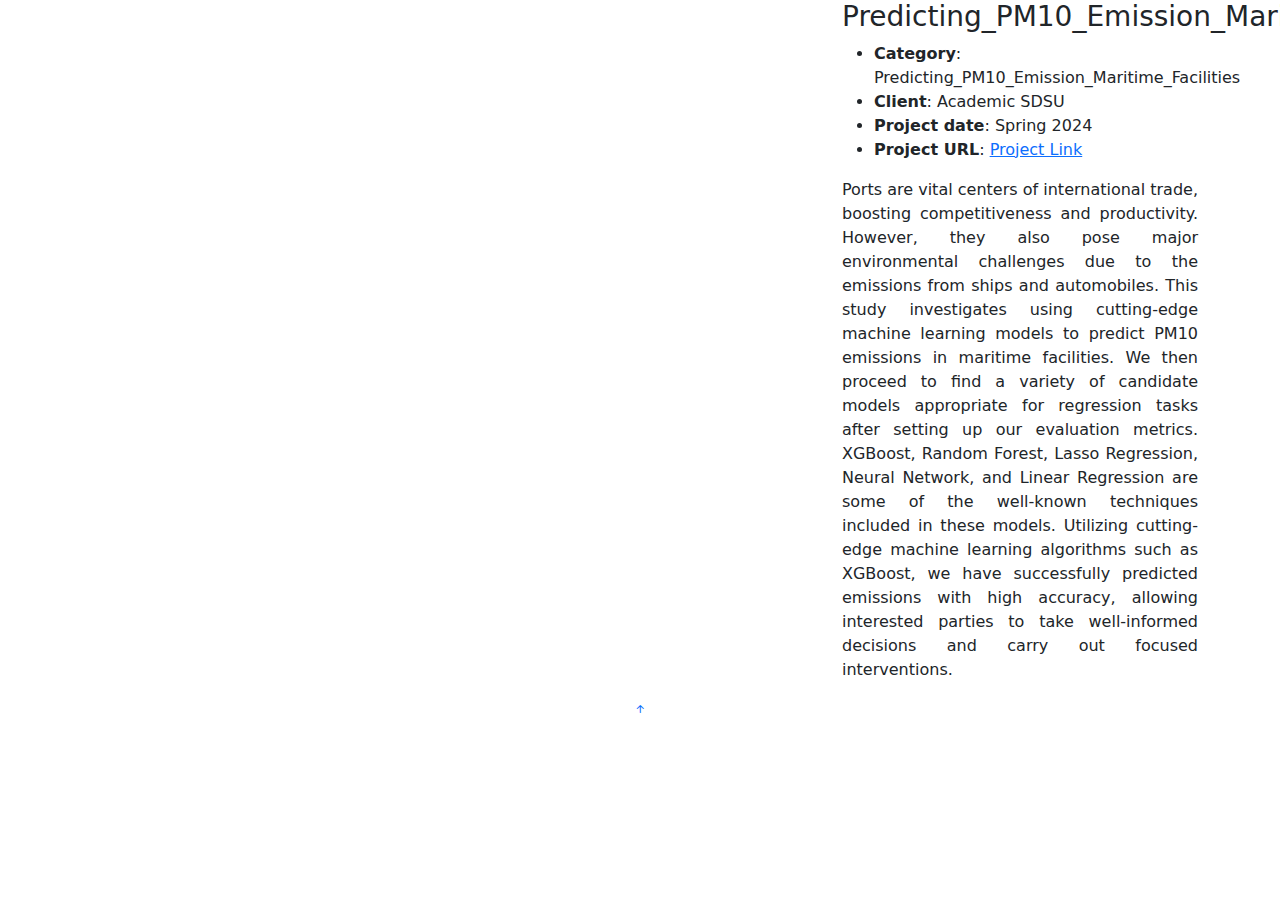
==== portfolio-details p8.html @ df0a96cd "Add files via upload" ====
<!DOCTYPE html>
<html lang="en">

<head>
  <meta charset="utf-8">
  <meta content="width=device-width, initial-scale=1.0" name="viewport">

  <title>Portfolio Details - Personal Bootstrap Template</title>
  <meta content="" name="description">
  <meta content="" name="keywords">

  <!-- Favicons -->
  <link href="assets/img/favicon.png" rel="icon">
  <link href="assets/img/apple-touch-icon.png" rel="apple-touch-icon">

  <!-- Google Fonts -->
  <link href="https://fonts.googleapis.com/css?family=Open+Sans:300,300i,400,400i,600,600i,700,700i|Raleway:300,300i,400,400i,500,500i,600,600i,700,700i|Poppins:300,300i,400,400i,500,500i,600,600i,700,700i" rel="stylesheet">

  <!-- Vendor CSS Files -->
  <link href="assets/vendor/aos/aos.css" rel="stylesheet">
  <link href="assets/vendor/bootstrap/css/bootstrap.min.css" rel="stylesheet">
  <link href="assets/vendor/bootstrap-icons/bootstrap-icons.css" rel="stylesheet">
  <link href="assets/vendor/boxicons/css/boxicons.min.css" rel="stylesheet">
  <link href="assets/vendor/glightbox/css/glightbox.min.css" rel="stylesheet">
  <link href="assets/vendor/swiper/swiper-bundle.min.css" rel="stylesheet">

  <!-- Template Main CSS File -->
  <link href="assets/css/style.css" rel="stylesheet">

  <!-- =======================================================
  * Template Name: MyResume
  * Updated: Jul 27 2023 with Bootstrap v5.3.1
  * Template URL: https://bootstrapmade.com/free-html-bootstrap-template-my-resume/
  * Author: BootstrapMade.com
  * License: https://bootstrapmade.com/license/
  ======================================================== -->
</head>

<body>

  <main id="main">

    <!-- ======= Portfolio Details Section ======= -->
    <section id="portfolio-details" class="portfolio-details">
    <section id="portfolio-details" class="portfolio-details">
      <div class="container">

        <div class="row gy-4">

          <div class="col-lg-8">
            <div class="portfolio-details-slider swiper">
              <div class="swiper-wrapper align-items-center">
				
				<div class="swiper-slide">
                  <img src="assets/img/project/Predicting_PM10_Emission_Maritime_Facilities/Data_model.png" alt="">
                </div>

                <div class="swiper-slide">
                  <img src="assets/img/project/Predicting_PM10_Emission_Maritime_Facilities/1.png" alt="">
                </div>

                <div class="swiper-slide">
                  <img src="assets/img/project/Predicting_PM10_Emission_Maritime_Facilities/2.png" alt="">
                </div>

                <div class="swiper-slide">
                  <img src="assets/img/project/Predicting_PM10_Emission_Maritime_Facilities/3.png" alt="">
                </div>

                <div class="swiper-slide">
                  <img src="assets/img/project/Predicting_PM10_Emission_Maritime_Facilities/4.png" alt="">
                </div>

                <div class="swiper-slide">
                  <img src="assets/img/project/Predicting_PM10_Emission_Maritime_Facilities/5.png" alt="">
                </div>


                <div class="swiper-slide">
                  <img src="assets/img/project/Predicting_PM10_Emission_Maritime_Facilities/6.png" alt="">
                </div>

              </div>
              <div class="swiper-pagination"></div>
            </div>
          </div>

          <div class="col-lg-4">
            <div class="portfolio-info">
              <h3>Predicting_PM10_Emission_Maritime_Facilities</h3>
              <ul>
                <li><strong>Category</strong>: Predicting_PM10_Emission_Maritime_Facilities</li>
                <li><strong>Client</strong>: Academic SDSU</li>
                <li><strong>Project date</strong>: Spring 2024</li>
                <li><strong>Project URL</strong>: <a href="https://github.com/sonam-desai/Predicting-PM10-Emission-in-Maritime-Facilities">Project Link</a></li>
              </ul>
            </div>
            <div Predicting_PM10_Emission_Maritime_Facilities</h2>
              <p align ="justify">
                Ports are vital centers of international trade, boosting competitiveness and productivity. However, they also pose major environmental challenges due to the emissions from ships and automobiles. This study investigates using cutting-edge machine learning models to predict PM10 emissions in maritime facilities. 
				We then proceed to find a variety of candidate models appropriate for regression tasks after setting up our evaluation metrics. XGBoost, Random Forest, Lasso Regression, Neural Network, and Linear Regression are some of the well-known techniques included in these models.
				Utilizing cutting-edge machine learning algorithms such as XGBoost, we have successfully predicted emissions with high accuracy, allowing interested parties to take well-informed decisions and carry out focused interventions. 
              </p>
            </div>
          </div>

        </div>

      </div>
    </section><!-- End Portfolio Details Section -->

  </main><!-- End #main -->

  <div id="preloader"></div>
  <a href="#" class="back-to-top d-flex align-items-center justify-content-center"><i class="bi bi-arrow-up-short"></i></a>

  <!-- Vendor JS Files -->
  <script src="assets/vendor/purecounter/purecounter_vanilla.js"></script>
  <script src="assets/vendor/aos/aos.js"></script>
  <script src="assets/vendor/bootstrap/js/bootstrap.bundle.min.js"></script>
  <script src="assets/vendor/glightbox/js/glightbox.min.js"></script>
  <script src="assets/vendor/isotope-layout/isotope.pkgd.min.js"></script>
  <script src="assets/vendor/swiper/swiper-bundle.min.js"></script>
  <script src="assets/vendor/typed.js/typed.umd.js"></script>
  <script src="assets/vendor/waypoints/noframework.waypoints.js"></script>
  <script src="assets/vendor/php-email-form/validate.js"></script>

  <!-- Template Main JS File -->
  <script src="assets/js/main.js"></script>

</body>

</html>
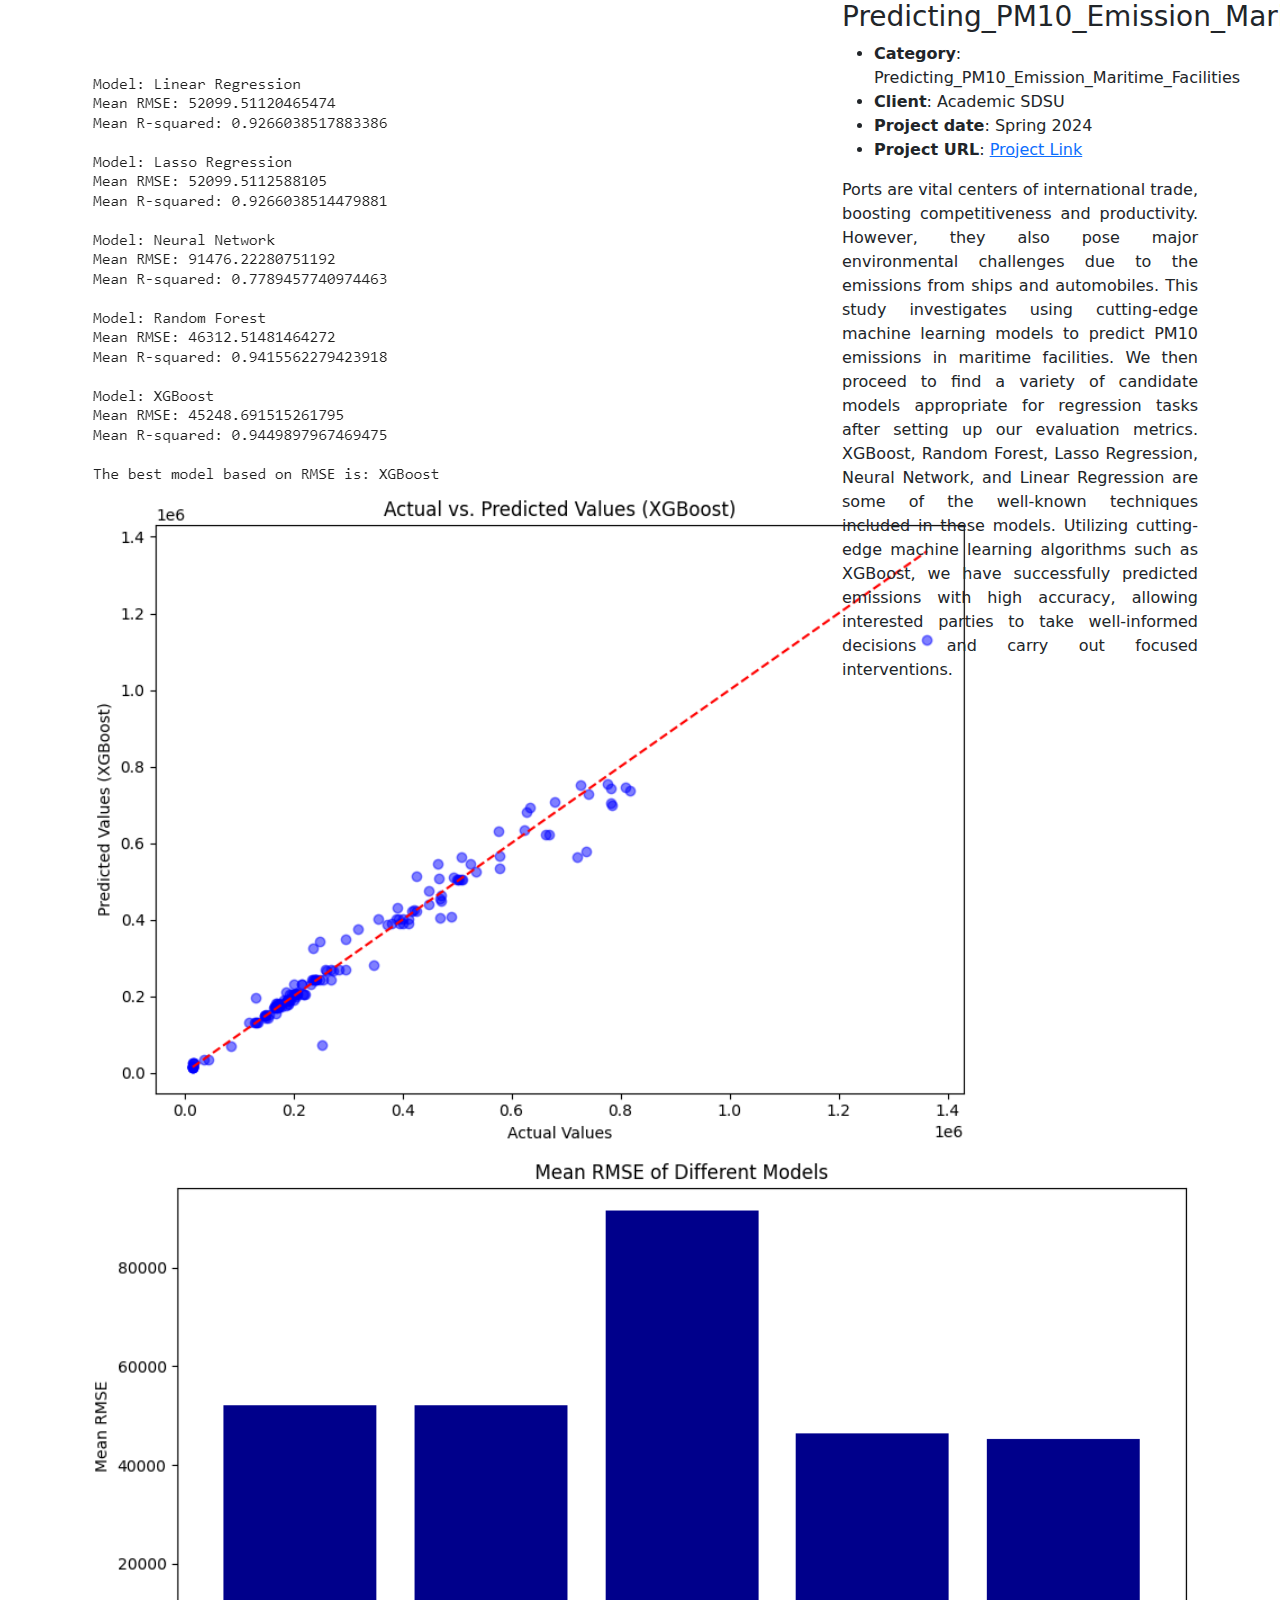
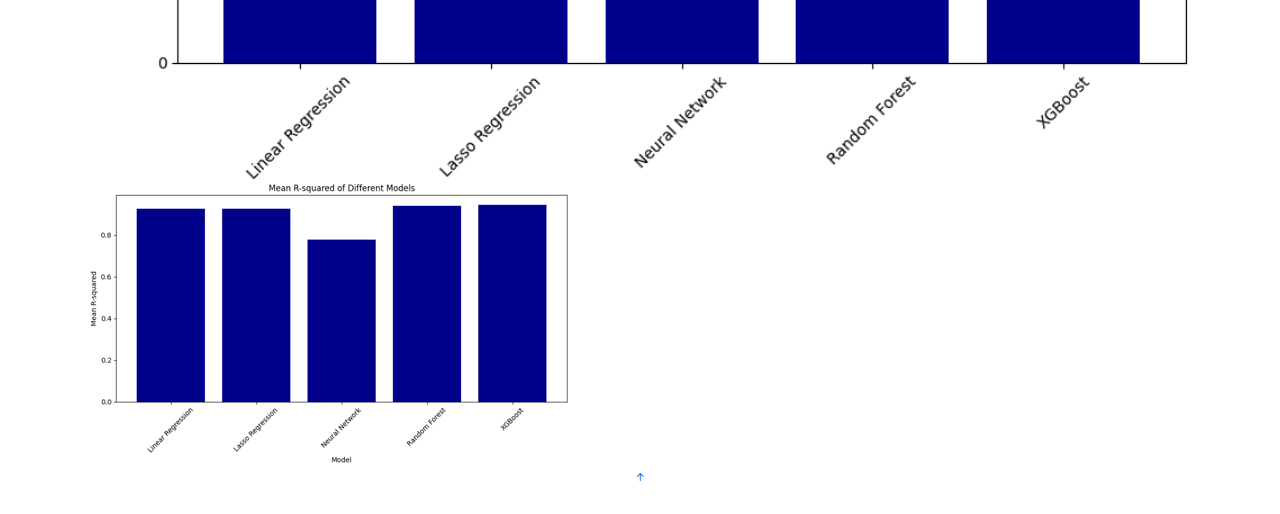
==== commit 38d6dc48: "Update portfolio-details p8.html" ====
--- a/portfolio-details p8.html
+++ b/portfolio-details p8.html
@@ -48,8 +48,8 @@
         <div class="row gy-4">
 
           <div class="col-lg-8">
-            <div class="portfolio-details-slider swiper">
-              <div class="swiper-wrapper align-items-center">
+            <div class="portfolio-details-slider swiper" data-aos-delay="500">
+              <div class="swiper-wrapper align-items-center" data-aos-delay="500">
 				
 				<div class="swiper-slide">
                   <img src="assets/img/project/Predicting_PM10_Emission_Maritime_Facilities/Data_model.png" alt="">
@@ -130,4 +130,4 @@
 
 </body>
 
-</html>+</html>
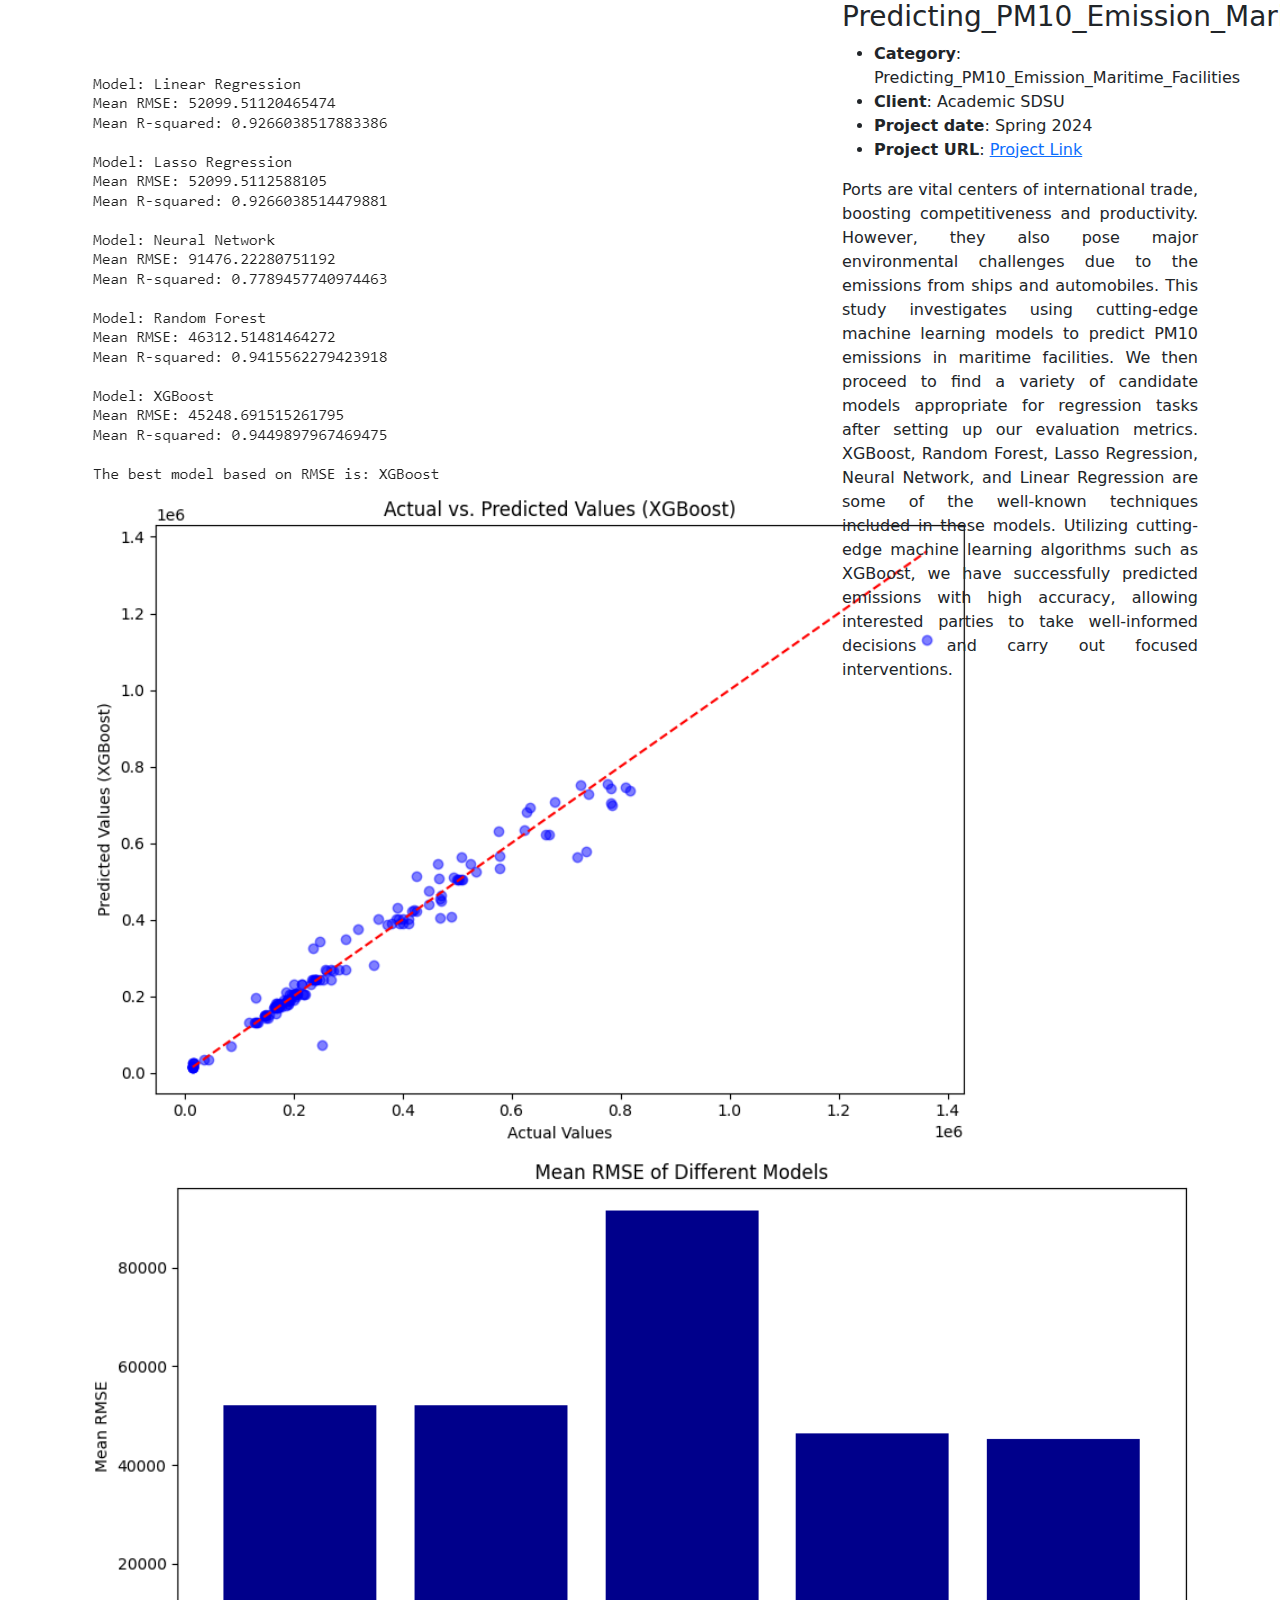
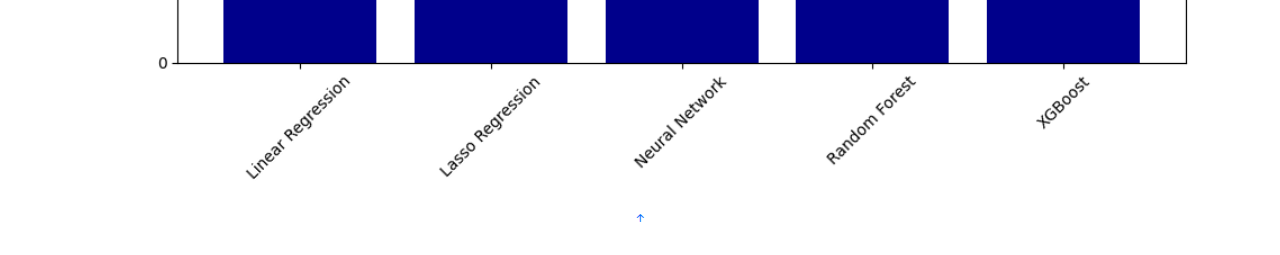
==== commit 84ae566e: "Update portfolio-details p8.html" ====
--- a/portfolio-details p8.html
+++ b/portfolio-details p8.html
@@ -51,32 +51,32 @@
             <div class="portfolio-details-slider swiper" data-aos-delay="500">
               <div class="swiper-wrapper align-items-center" data-aos-delay="500">
 				
-				<div class="swiper-slide">
+				<div class="swiper-slide" data-aos-delay="500">
                   <img src="assets/img/project/Predicting_PM10_Emission_Maritime_Facilities/Data_model.png" alt="">
                 </div>
 
-                <div class="swiper-slide">
+                <div class="swiper-slide" data-aos-delay="500">
                   <img src="assets/img/project/Predicting_PM10_Emission_Maritime_Facilities/1.png" alt="">
                 </div>
 
-                <div class="swiper-slide">
+                <div class="swiper-slide" data-aos-delay="500">
                   <img src="assets/img/project/Predicting_PM10_Emission_Maritime_Facilities/2.png" alt="">
                 </div>
 
-                <div class="swiper-slide">
+                <div class="swiper-slide" data-aos-delay="500">
                   <img src="assets/img/project/Predicting_PM10_Emission_Maritime_Facilities/3.png" alt="">
                 </div>
 
-                <div class="swiper-slide">
+                <div class="swiper-slide" data-aos-delay="500">
                   <img src="assets/img/project/Predicting_PM10_Emission_Maritime_Facilities/4.png" alt="">
                 </div>
 
-                <div class="swiper-slide">
+                <div class="swiper-slide" data-aos-delay="500">
                   <img src="assets/img/project/Predicting_PM10_Emission_Maritime_Facilities/5.png" alt="">
                 </div>
 
 
-                <div class="swiper-slide">
+                <div class="swiper-slide" data-aos-delay="500">
                   <img src="assets/img/project/Predicting_PM10_Emission_Maritime_Facilities/6.png" alt="">
                 </div>
 
